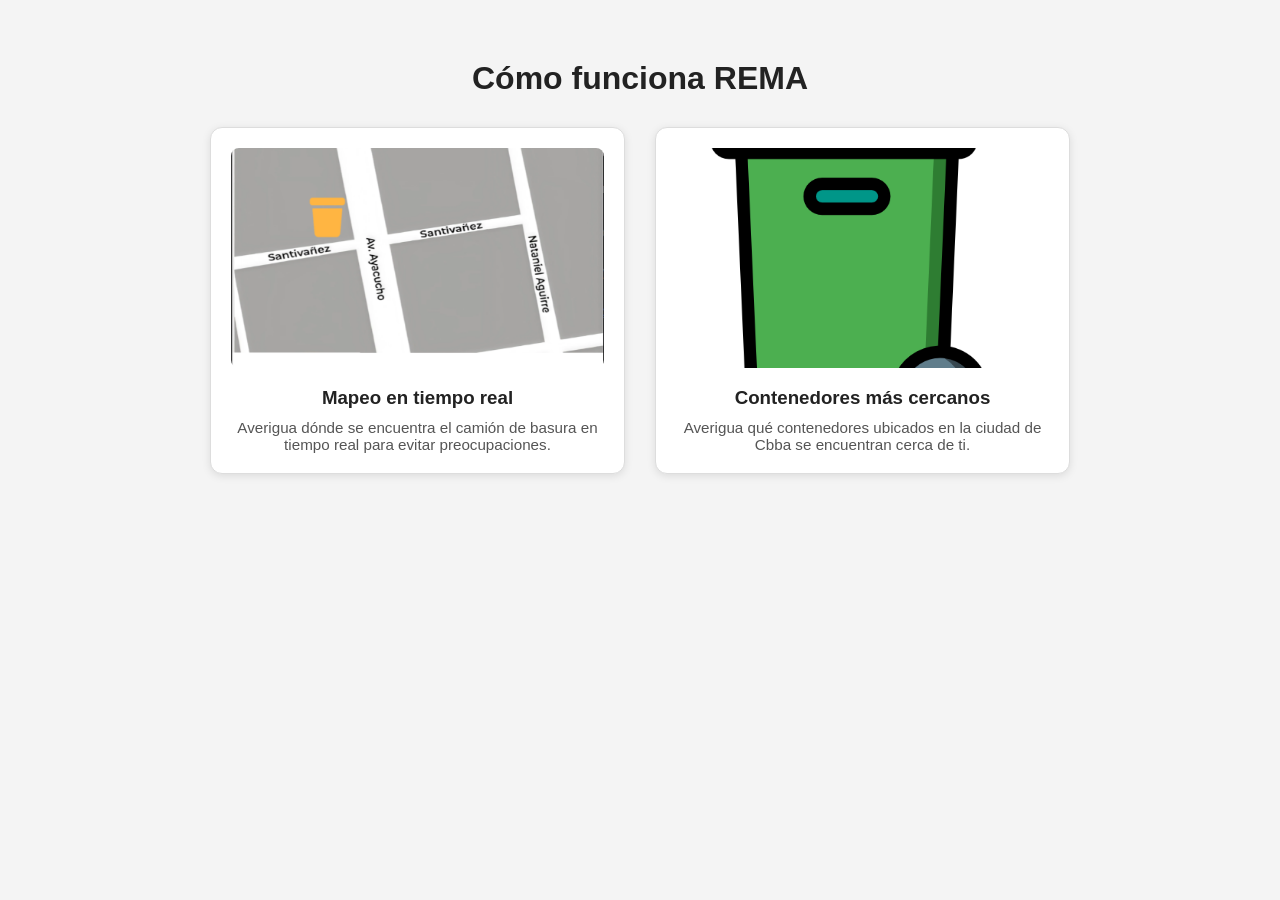
==== index.html @ c649e593 "RE4: Agrega script.js y actualiza index.html" ====
<!DOCTYPE html>
<html lang="es">
<head>
  <meta charset="UTF-8">
  <meta name="viewport" content="width=device-width, initial-scale=1.0">
  <title>Cómo funciona REMA</title>
  <link rel="stylesheet" href="styles.css">
</head>
<body>
  <section class="como-funciona">
    <h2>Cómo funciona REMA</h2>

    <div class="bloques">
      <article class="bloque">
        <img src="Captura de pantalla 2026-11-21 121222.png" alt="Mapa en tiempo real">
        <h3>Mapeo en tiempo real</h3>
        <p>Averigua dónde se encuentra el camión de basura en tiempo real para evitar preocupaciones.</p>
      </article>

      <article class="bloque">
        <img src="Contenedor 2.png" alt="Contenedores cercanos">
        <h3>Contenedores más cercanos</h3>
        <p>Averigua qué contenedores ubicados en la ciudad de Cbba se encuentran cerca de ti.</p>
      </article>
    </div>
  </section>

  <script src="script.js"></script>
</body>
</html>
---- styles.css ----
* {
  box-sizing: border-box;
  margin: 0;
  padding: 0;
}

body {
  font-family: Arial, sans-serif;
  background: #f4f4f4;
  color: #222;
}

.como-funciona {
  max-width: 900px;
  margin: 40px auto;
  padding: 20px;
  text-align: center;
}

.como-funciona h2 {
  font-size: 2rem;
  margin-bottom: 30px;
}

.bloques {
  display: flex;
  gap: 30px;
  justify-content: center;
}

.bloque {
  flex: 1;
  background: #fff;
  border: 1px solid #ddd;
  border-radius: 12px;
  padding: 20px;
  box-shadow: 0 2px 8px rgba(0, 0, 0, 0.1);
  transition: transform 0.2s;
}

.bloque:hover,
.bloque.activo {
  transform: translateY(-5px);
  border-color: #2e8b57;
}

.bloque img {
  width: 100%;
  height: 220px;
  object-fit: cover;
  border-radius: 8px;
  margin-bottom: 15px;
}

.bloque h3 {
  margin-bottom: 10px;
}

.bloque p {
  font-size: 0.95rem;
  color: #555;
}

/* En celular los bloques se apilan */
@media (max-width: 600px) {
  .bloques {
    flex-direction: column;
  }
}
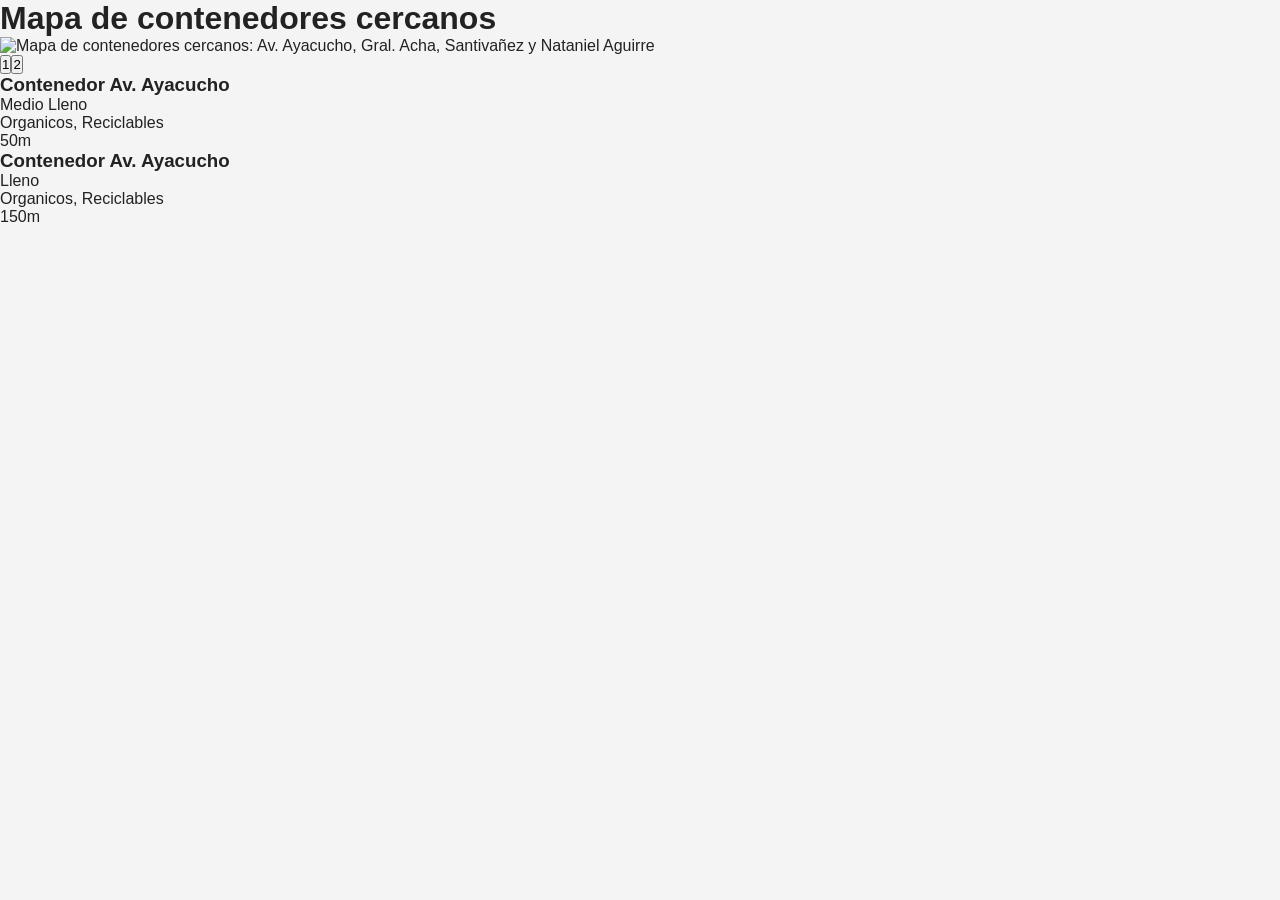
==== commit c2422fe1: "RE22: Agrega index.html" ====
--- a/index.html
+++ b/index.html
@@ -1,30 +1,46 @@
 <!DOCTYPE html>
 <html lang="es">
 <head>
-  <meta charset="UTF-8">
-  <meta name="viewport" content="width=device-width, initial-scale=1.0">
-  <title>Cómo funciona REMA</title>
-  <link rel="stylesheet" href="styles.css">
+<meta charset="UTF-8">
+<meta name="viewport" content="width=device-width, initial-scale=1">
+<title>Mapa de contenedores cercanos</title>
+<link rel="stylesheet" href="styles.css">
 </head>
 <body>
-  <section class="como-funciona">
-    <h2>Cómo funciona REMA</h2>
 
-    <div class="bloques">
-      <article class="bloque">
-        <img src="Captura de pantalla 2026-11-21 121222.png" alt="Mapa en tiempo real">
-        <h3>Mapeo en tiempo real</h3>
-        <p>Averigua dónde se encuentra el camión de basura en tiempo real para evitar preocupaciones.</p>
-      </article>
+<main class="app">
+  <header class="app-header">
+    <h1>Mapa de contenedores cercanos</h1>
+  </header>
 
-      <article class="bloque">
-        <img src="Contenedor 2.png" alt="Contenedores cercanos">
-        <h3>Contenedores más cercanos</h3>
-        <p>Averigua qué contenedores ubicados en la ciudad de Cbba se encuentran cerca de ti.</p>
-      </article>
-    </div>
+  <section class="map-wrapper" aria-label="Mapa de contenedores">
+    <img id="map-image" src="captura.png" alt="Mapa de contenedores cercanos: Av. Ayacucho, Gral. Acha, Santivañez y Nataniel Aguirre">
+    <div id="map-markers" class="map-markers"></div>
   </section>
 
-  <script src="script.js"></script>
+  <section id="containers-list" class="containers-list" aria-label="Contenedores cercanos">
+    <article class="container-card" data-id="1">
+      <div class="container-photo" role="img" aria-label="Foto del contenedor"></div>
+      <div class="container-info">
+        <h3>Contenedor Av. Ayacucho</h3>
+        <p class="status status--medium"><span class="status-dot"></span>Medio Lleno</p>
+        <p class="waste-types">Organicos, Reciclables</p>
+      </div>
+      <span class="distance">50m</span>
+    </article>
+
+    <article class="container-card" data-id="2">
+      <div class="container-photo" role="img" aria-label="Foto del contenedor"></div>
+      <div class="container-info">
+        <h3>Contenedor Av. Ayacucho</h3>
+        <p class="status status--full"><span class="status-dot"></span>Lleno</p>
+        <p class="waste-types">Organicos, Reciclables</p>
+      </div>
+      <span class="distance">150m</span>
+    </article>
+  </section>
+</main>
+
+<script src="script.js"></script>
 </body>
-</html>  +</html>
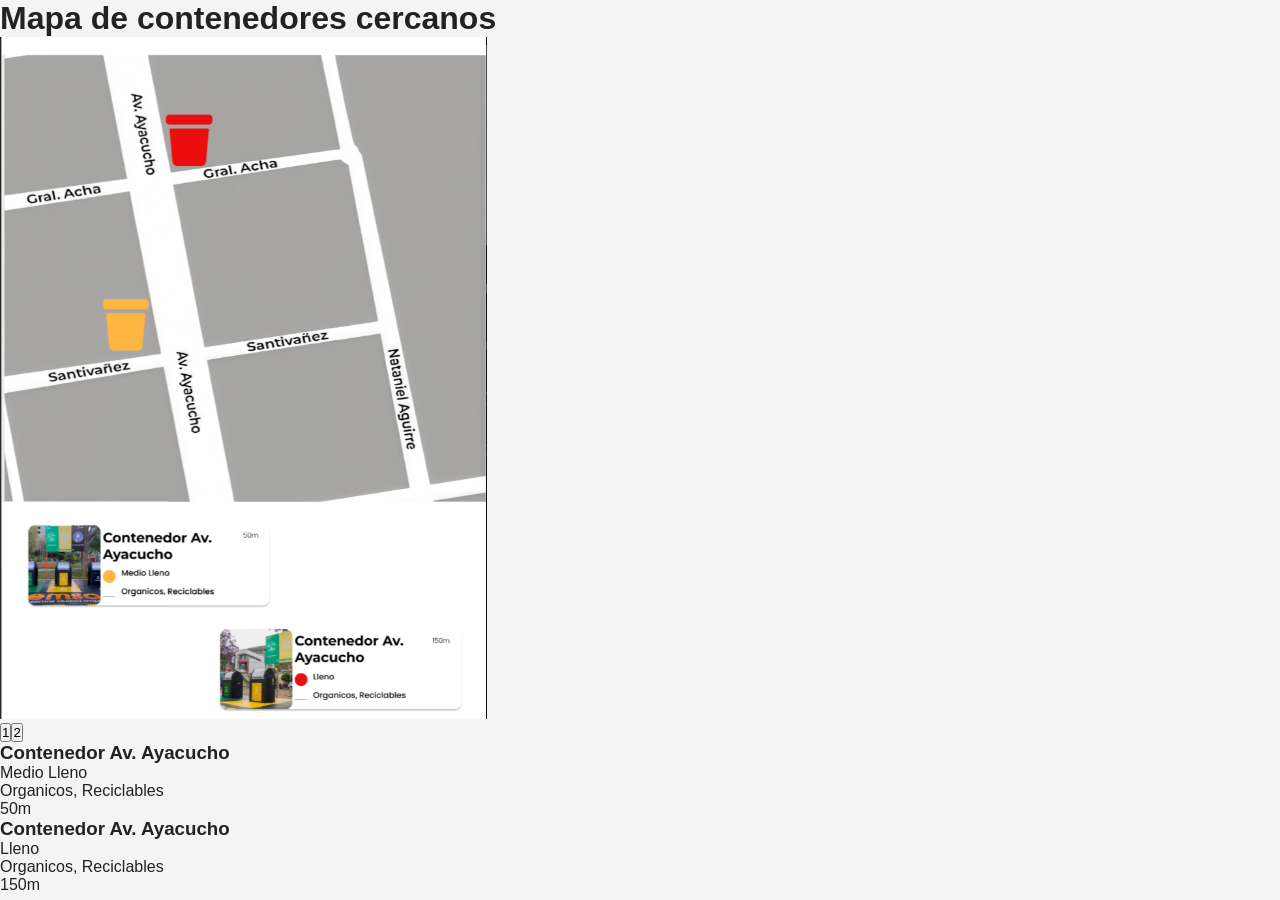
==== commit c66591f7: "RE22: Agrega index.html" ====
--- a/index.html
+++ b/index.html
@@ -14,7 +14,7 @@
   </header>
 
   <section class="map-wrapper" aria-label="Mapa de contenedores">
-    <img id="map-image" src="captura.png" alt="Mapa de contenedores cercanos: Av. Ayacucho, Gral. Acha, Santivañez y Nataniel Aguirre">
+    <img id="map-image" src="Captura de pantalla 2026-11-21 121222.png" alt="Mapa de contenedores cercanos: Av. Ayacucho, Gral. Acha, Santivañez y Nataniel Aguirre">
     <div id="map-markers" class="map-markers"></div>
   </section>
 
@@ -43,4 +43,4 @@
 
 <script src="script.js"></script>
 </body>
-</html>+</html> 
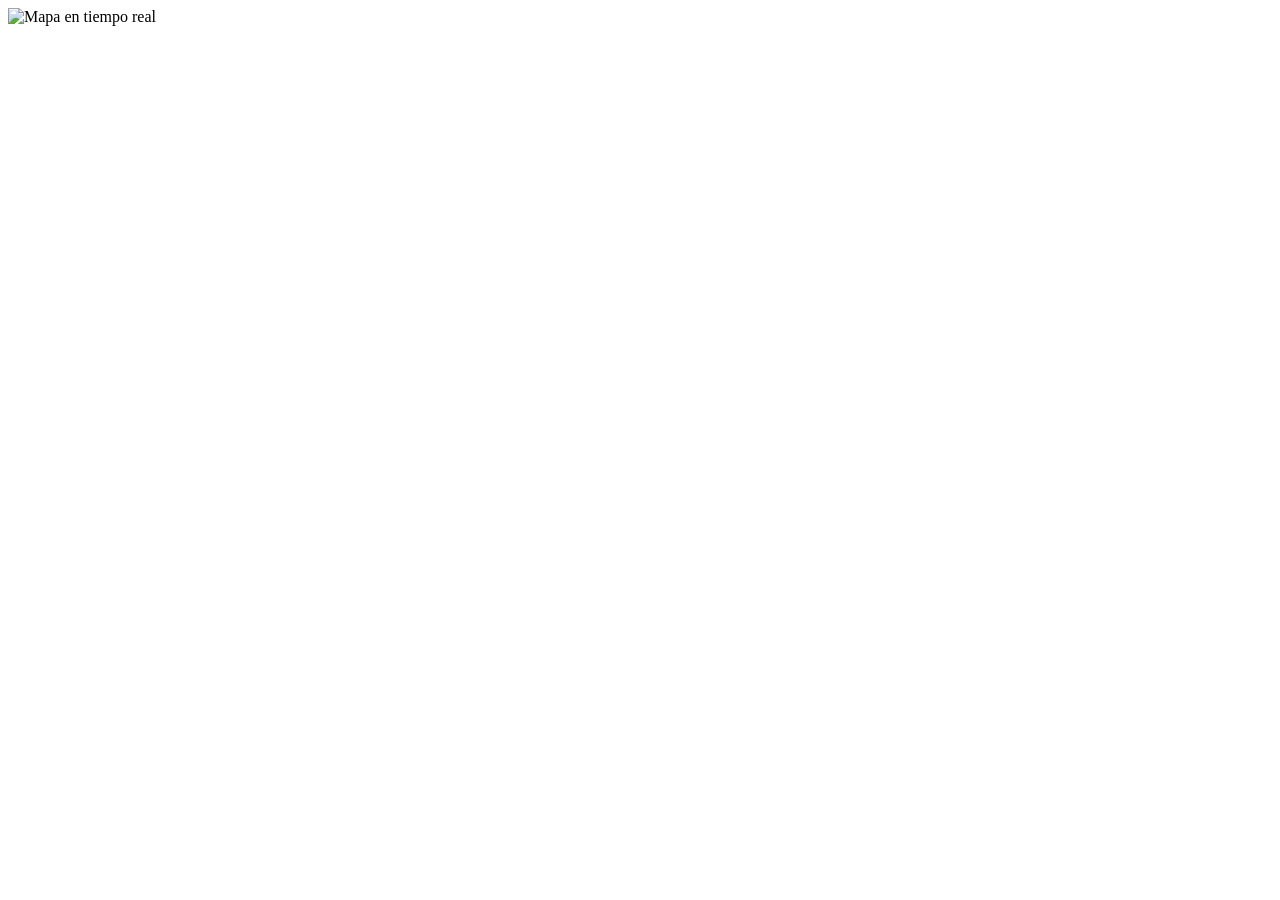
==== commit 5f84b317: "RE5: Debe contener una imagen representativa del mapa" ====
--- a/index.html
+++ b/index.html
@@ -1,46 +1,17 @@
-<!DOCTYPE html>
+<!doctype html>
 <html lang="es">
-<head>
-<meta charset="UTF-8">
-<meta name="viewport" content="width=device-width, initial-scale=1">
-<title>Mapa de contenedores cercanos</title>
-<link rel="stylesheet" href="styles.css">
-</head>
-<body>
-
-<main class="app">
-  <header class="app-header">
-    <h1>Mapa de contenedores cercanos</h1>
-  </header>
-
-  <section class="map-wrapper" aria-label="Mapa de contenedores">
-    <img id="map-image" src="Captura de pantalla 2026-11-21 121222.png" alt="Mapa de contenedores cercanos: Av. Ayacucho, Gral. Acha, Santivañez y Nataniel Aguirre">
-    <div id="map-markers" class="map-markers"></div>
-  </section>
-
-  <section id="containers-list" class="containers-list" aria-label="Contenedores cercanos">
-    <article class="container-card" data-id="1">
-      <div class="container-photo" role="img" aria-label="Foto del contenedor"></div>
-      <div class="container-info">
-        <h3>Contenedor Av. Ayacucho</h3>
-        <p class="status status--medium"><span class="status-dot"></span>Medio Lleno</p>
-        <p class="waste-types">Organicos, Reciclables</p>
-      </div>
-      <span class="distance">50m</span>
-    </article>
-
-    <article class="container-card" data-id="2">
-      <div class="container-photo" role="img" aria-label="Foto del contenedor"></div>
-      <div class="container-info">
-        <h3>Contenedor Av. Ayacucho</h3>
-        <p class="status status--full"><span class="status-dot"></span>Lleno</p>
-        <p class="waste-types">Organicos, Reciclables</p>
-      </div>
-      <span class="distance">150m</span>
-    </article>
-  </section>
-</main>
-
-<script src="script.js"></script>
-</body>
-</html> +  <head>
+    <meta charset="UTF-8" />
+    <meta name="viewport" content="width=device-width, initial-scale=1.0" />
+    <title>RE5 Mapeo en tiempo real</title>
+  </head>
+  <body>
+    <!-- Contenedor de la Imagen -->
+    <div class="img-mapa">
+      <img
+        src="https://res.cloudinary.com/v2j4dgzz/image/upload/v1795292989/Group_57.png"
+        alt="Mapa en tiempo real"
+      />
+    </div>
+  </body>
+</html>
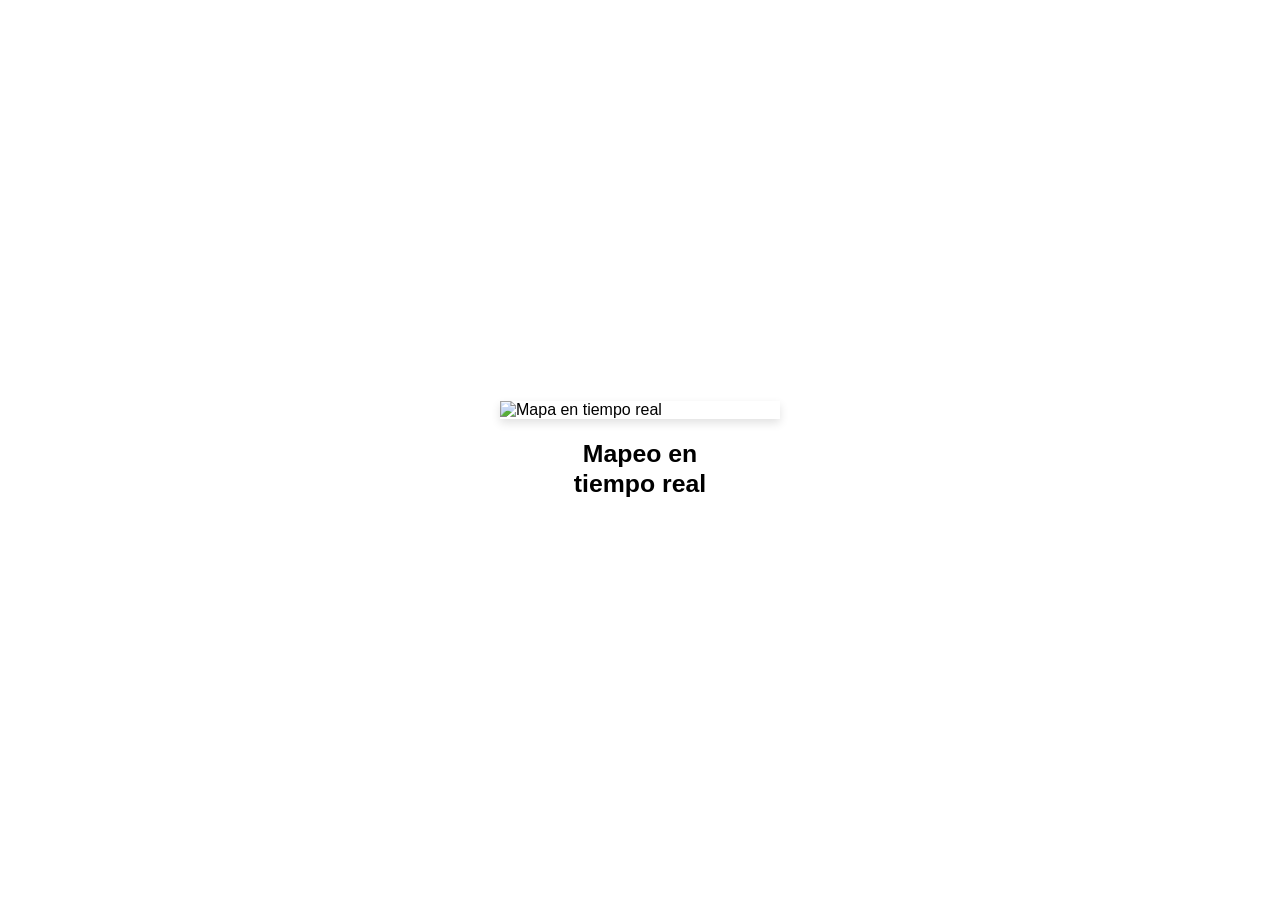
==== commit d7c4c39d: "Debe contener el titulo Mapeo en tiempo real" ====
--- a/index.html
+++ b/index.html
@@ -4,10 +4,12 @@
     <meta charset="UTF-8" />
     <meta name="viewport" content="width=device-width, initial-scale=1.0" />
     <title>RE5 Mapeo en tiempo real</title>
+    <link rel="stylesheet" href="styles.css" />
   </head>
   <body>
     <!-- Contenedor de la Imagen -->
     <div class="img-mapa">
+      <h2 class="mapa-h2">Mapeo en tiempo real</h2>
       <img
         src="https://res.cloudinary.com/v2j4dgzz/image/upload/v1795292989/Group_57.png"
         alt="Mapa en tiempo real"
--- a/styles.css
+++ b/styles.css
@@ -0,0 +1,45 @@
+* {
+  box-sizing: border-box;
+  margin: 0;
+  padding: 0;
+}
+
+body {
+  font-family:
+    "Poppins",
+    -apple-system,
+    BlinkMacSystemFont,
+    "Segoe UI",
+    sans-serif;
+  background-color: #ffffff;
+  min-height: 100vh;
+  display: flex;
+  justify-content: center;
+  align-items: center;
+  padding: 24px 16px;
+}
+
+.img-mapa {
+  display: flex;
+  flex-direction: column-reverse;
+  align-items: center;
+  gap: 20px;
+  max-width: 280px;
+  width: 100%;
+}
+
+.img-mapa img {
+  width: 100%;
+  height: auto;
+  display: block;
+  box-shadow: 0 4px 10px rgba(0, 0, 0, 0.12);
+}
+
+.mapa-h2 {
+  text-align: center;
+  font-size: 1.55rem;
+  font-weight: 800;
+  line-height: 1.2;
+  color: #000000;
+  max-width: 180px;
+}
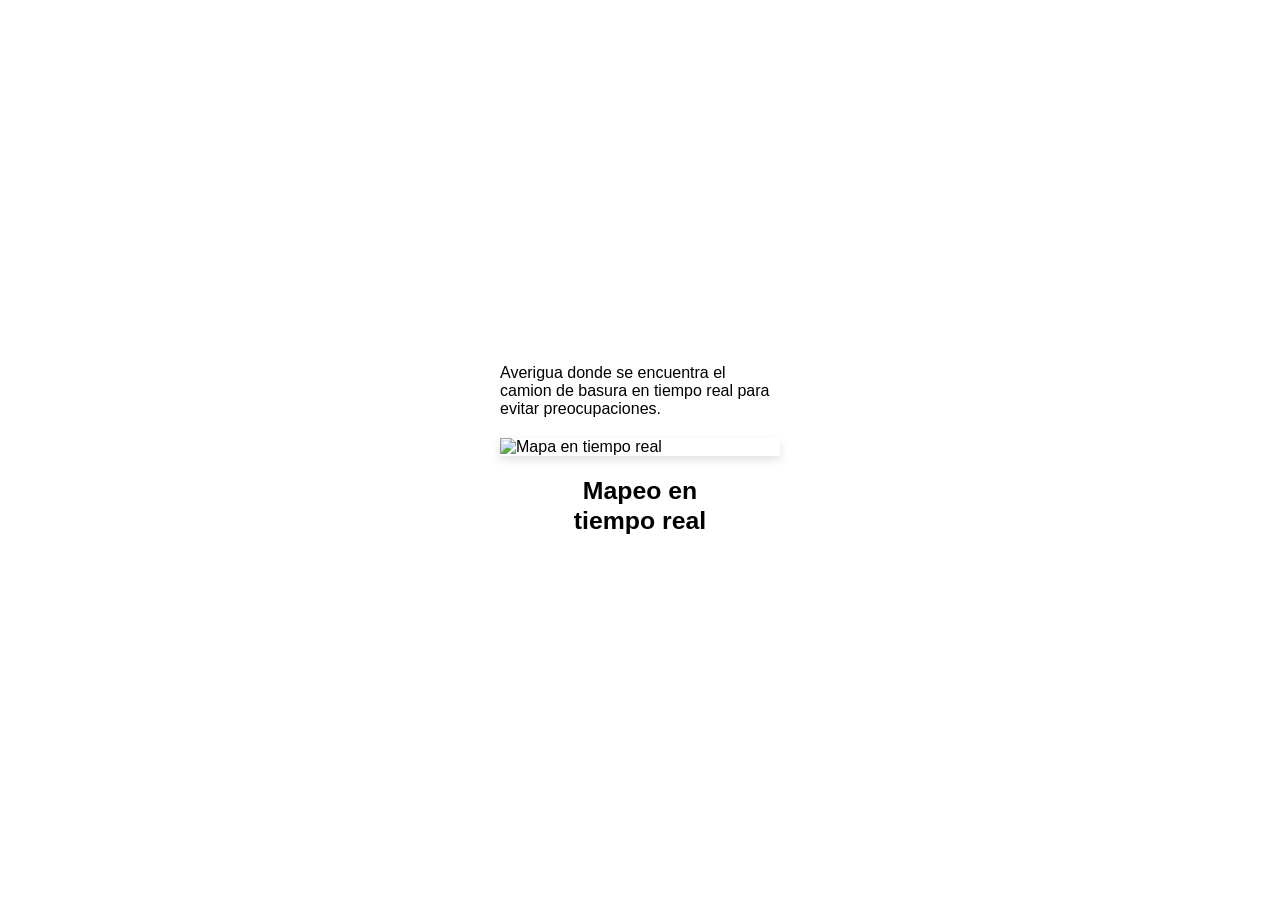
==== commit 0deefa3a: "Debe contener el texto Averigua donde se encuentra el camion de basura" ====
--- a/index.html
+++ b/index.html
@@ -14,6 +14,10 @@
         src="https://res.cloudinary.com/v2j4dgzz/image/upload/v1795292989/Group_57.png"
         alt="Mapa en tiempo real"
       />
+      <p>
+        Averigua donde se encuentra el camion de basura en tiempo real para
+        evitar preocupaciones.
+      </p>
     </div>
   </body>
 </html>
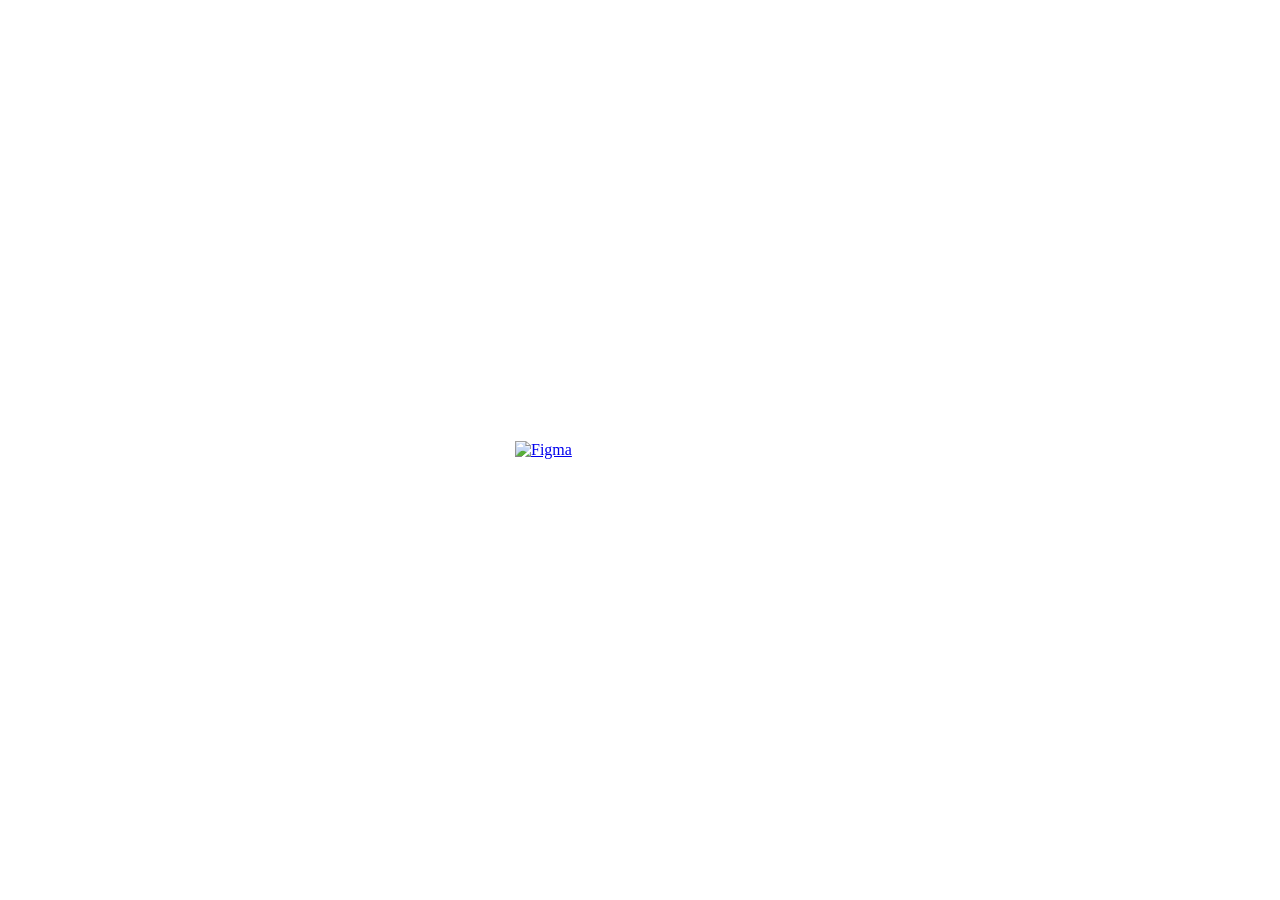
==== commit 6c253d67: "RE15: Agrega botón de Figma" ====
--- a/index.html
+++ b/index.html
@@ -1,23 +1,15 @@
-<!doctype html>
+<!DOCTYPE html>
 <html lang="es">
-  <head>
-    <meta charset="UTF-8" />
-    <meta name="viewport" content="width=device-width, initial-scale=1.0" />
-    <title>RE5 Mapeo en tiempo real</title>
-    <link rel="stylesheet" href="styles.css" />
-  </head>
-  <body>
-    <!-- Contenedor de la Imagen -->
-    <div class="img-mapa">
-      <h2 class="mapa-h2">Mapeo en tiempo real</h2>
-      <img
-        src="https://res.cloudinary.com/v2j4dgzz/image/upload/v1795292989/Group_57.png"
-        alt="Mapa en tiempo real"
-      />
-      <p>
-        Averigua donde se encuentra el camion de basura en tiempo real para
-        evitar preocupaciones.
-      </p>
-    </div>
-  </body>
-</html>
+<head>
+  <meta charset="UTF-8">
+  <title>Botón de Figma</title>
+  <link rel="stylesheet" href="styles.css">
+</head>
+<body>
+  <a id="btn-figma" class="btn-figma" href="#" target="_blank" rel="noopener noreferrer">
+    <img src="Botón Figma Neumórfico con Fondo Transparente.png" alt="Figma">
+  </a>
+
+  <script src="script.js"></script>
+</body>
+</html> 
--- a/styles.css
+++ b/styles.css
@@ -1,45 +1,23 @@
-* {
-  box-sizing: border-box;
-  margin: 0;
-  padding: 0;
-}
-
 body {
-  font-family:
-    "Poppins",
-    -apple-system,
-    BlinkMacSystemFont,
-    "Segoe UI",
-    sans-serif;
-  background-color: #ffffff;
-  min-height: 100vh;
   display: flex;
   justify-content: center;
   align-items: center;
-  padding: 24px 16px;
+  min-height: 100vh;
+  margin: 0;
+  background: #fff;
 }
 
-.img-mapa {
-  display: flex;
-  flex-direction: column-reverse;
-  align-items: center;
-  gap: 20px;
-  max-width: 280px;
-  width: 100%;
+.btn-figma {
+  display: inline-block;
+  cursor: pointer;
+  transition: transform 0.2s;
 }
 
-.img-mapa img {
-  width: 100%;
-  height: auto;
+.btn-figma img {
   display: block;
-  box-shadow: 0 4px 10px rgba(0, 0, 0, 0.12);
+  width: 250px;
 }
 
-.mapa-h2 {
-  text-align: center;
-  font-size: 1.55rem;
-  font-weight: 800;
-  line-height: 1.2;
-  color: #000000;
-  max-width: 180px;
-}
+.btn-figma:hover {
+  transform: scale(1.05);
+}
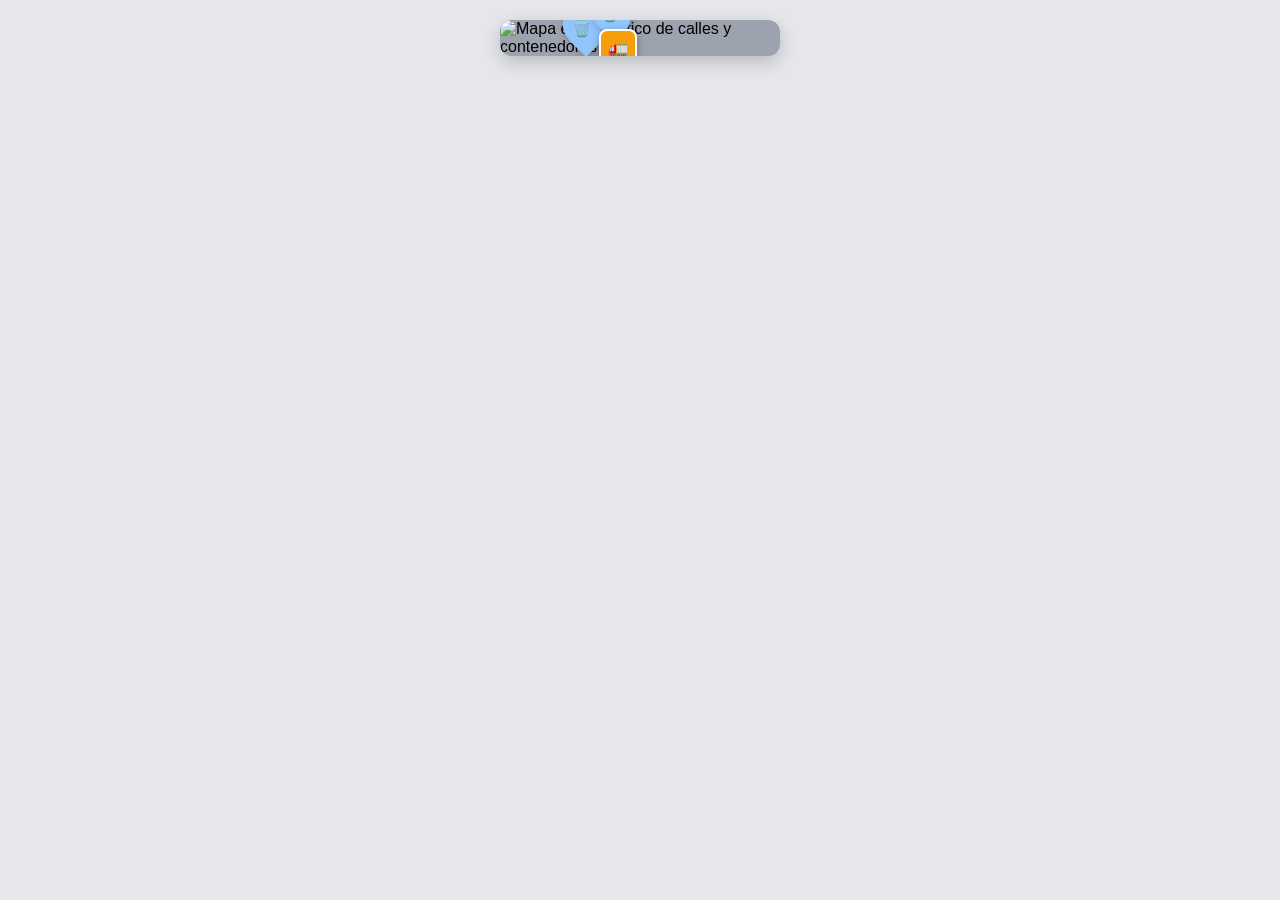
==== commit 082664eb: "Contenedores visibles" ====
--- a/index.html
+++ b/index.html
@@ -1,15 +1,118 @@
 <!DOCTYPE html>
 <html lang="es">
 <head>
-  <meta charset="UTF-8">
-  <title>Botón de Figma</title>
-  <link rel="stylesheet" href="styles.css">
+  <meta charset="UTF-8" />
+  <meta name="viewport" content="width=device-width, initial-scale=1.0" />
+  <title>RE20 - Contenedores visibles en el mapa</title>
+  <style>
+    body {
+      margin: 0;
+      padding: 20px;
+      background: #e5e7eb;
+      font-family: Arial, sans-serif;
+      display: flex;
+      justify-content: center;
+    }
+
+    /* Contenedor vertical del mapa con tu imagen de referencia */
+    .mapa-box {
+      position: relative;
+      width: 280px;
+      max-width: 100%;
+      border-radius: 12px;
+      overflow: hidden;
+      box-shadow: 0 6px 18px rgba(0, 0, 0, 0.2);
+      background: #9ca3af;
+    }
+
+    .mapa-box img {
+      width: 100%;
+      height: auto;
+      display: block;
+    }
+
+    /* Pin en forma de gota celeste con ícono de contenedor adentro */
+    .pin-contenedor {
+      position: absolute;
+      transform: translate(-50%, -100%);
+      width: 34px;
+      height: 44px;
+      background: #93c5fd; /* celeste suave como en la referencia */
+      border-radius: 50% 50% 50% 0;
+      transform-origin: bottom center;
+      transform: translate(-50%, -100%) rotate(-45deg);
+      display: flex;
+      align-items: center;
+      justify-content: center;
+      box-shadow: 0 3px 8px rgba(0, 0, 0, 0.25);
+      cursor: pointer;
+    }
+
+    /* Endereza el ícono de basurero blanco dentro del pin */
+    .pin-contenedor span {
+      transform: rotate(45deg);
+      color: #ffffff;
+      font-size: 16px;
+      line-height: 1;
+    }
+
+    /* Marcador del camión (forma y color distintos al contenedor) */
+    .pin-camion {
+      position: absolute;
+      transform: translate(-50%, -50%);
+      width: 34px;
+      height: 34px;
+      border-radius: 8px;
+      background: #f59e0b;
+      color: #111827;
+      border: 2px solid #ffffff;
+      display: flex;
+      align-items: center;
+      justify-content: center;
+      font-size: 16px;
+      box-shadow: 0 3px 8px rgba(0, 0, 0, 0.3);
+    }
+  </style>
 </head>
 <body>
-  <a id="btn-figma" class="btn-figma" href="#" target="_blank" rel="noopener noreferrer">
-    <img src="Botón Figma Neumórfico con Fondo Transparente.png" alt="Figma">
-  </a>
+  <div class="mapa-box" id="mapa">
 
-  <script src="script.js"></script>
+    <img src="C:\Users\PC\Downloads\rema\mapa-referencia.png" alt="Mapa esquemático de calles y contenedores" />
+  </div>
+
+  <script>
+    const mapa = document.getElementById("mapa");
+
+    // Contenedores registrados en REMA (x e y en porcentaje sobre la imagen)
+    const contenedores = [
+      { nombre: "Contenedor Av. Ayacucho y Jordán", x: 35, y: 69, registrado: true },
+      { nombre: "Contenedor Gral. Acha", x: 45, y: 27, registrado: true },
+      { nombre: "No registrado en REMA", x: 60, y: 50, registrado: false }
+    ];
+
+    // Dibujar solo los contenedores registrados en REMA
+    contenedores
+      .filter((c) => c.registrado)
+      .forEach((c) => {
+        const pin = document.createElement("div");
+        pin.className = "pin-contenedor";
+        pin.style.left = c.x + "%";
+        pin.style.top = c.y + "%";
+        pin.title = c.nombre;
+        pin.innerHTML = "<span>🗑️</span>";
+        pin.onclick = () => alert(c.nombre);
+        mapa.appendChild(pin);
+      });
+
+    // Ejemplo de ícono del camión (cuadrado ámbar, distinto al pin celeste)
+    const camion = { x: 42, y: 78 };
+    const pinCamion = document.createElement("div");
+    pinCamion.className = "pin-camion";
+    pinCamion.style.left = camion.x + "%";
+    pinCamion.style.top = camion.y + "%";
+    pinCamion.title = "Camión recolector";
+    pinCamion.textContent = "🚛";
+    mapa.appendChild(pinCamion);
+  </script>
 </body>
-</html> +</html>
